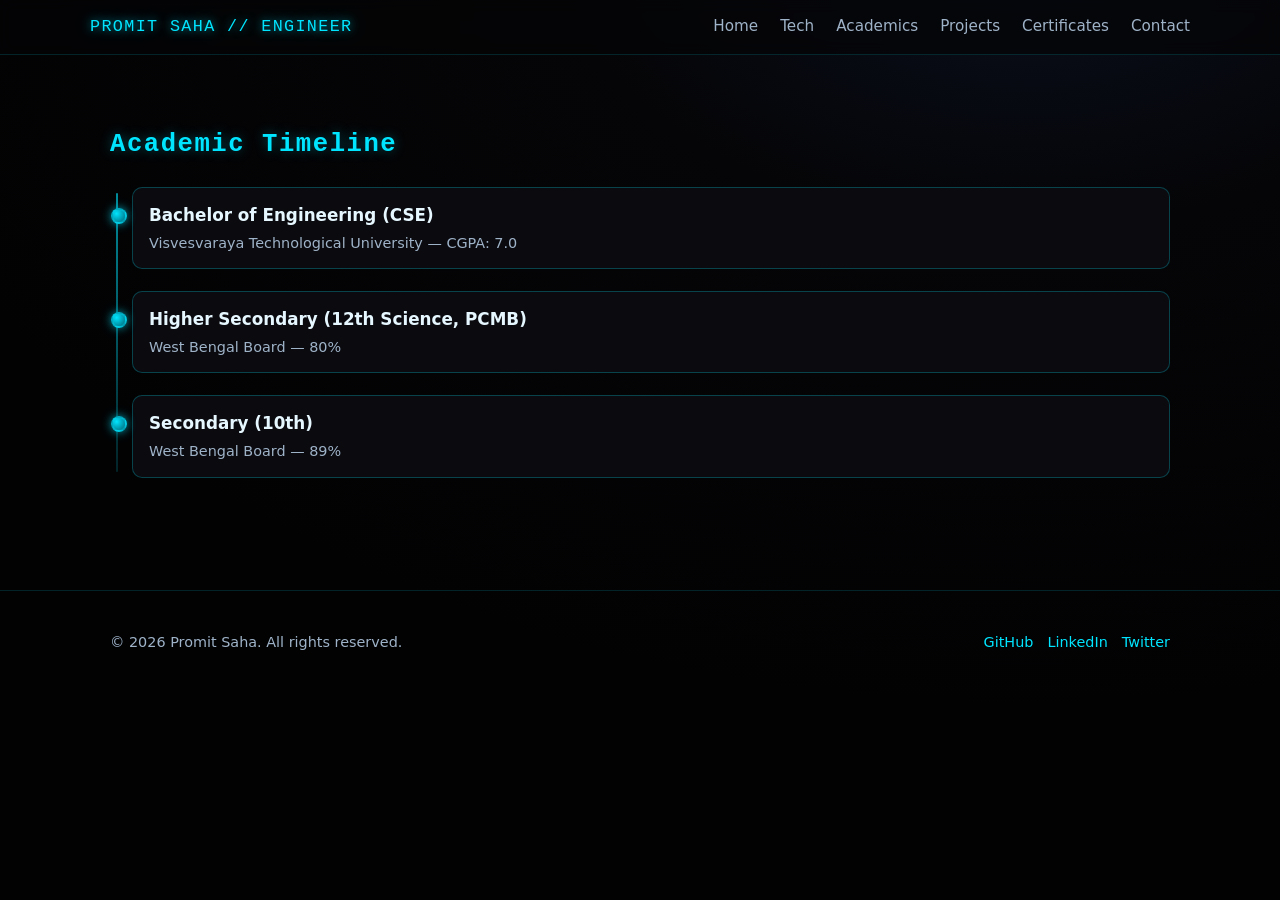
==== academics.html @ 59daf09c "these are few features files." ====
<!DOCTYPE html>
<html lang="en">
<head>
  <meta charset="UTF-8" />
  <title>Academics — Promit Saha</title>
  <meta name="viewport" content="width=device-width, initial-scale=1" />
  <link rel="stylesheet" href="style.css" />
</head>
<body>
  <header>
    <div class="container nav">
      <div class="brand">PROMIT SAHA // ENGINEER</div>
      <nav class="nav-links">
        <a href="index.html">Home</a>
        <a href="tech.html">Tech</a>
        <a href="academics.html">Academics</a>
        <a href="projects.html">Projects</a>
        <a href="certifications.html">Certificates</a>
        <a href="contact.html">Contact</a>
      </nav>
    </div>
  </header>

  <main>
    <section>
      <div class="container">
        <h2 class="section-title">Academic Timeline</h2>
        <div class="timeline">
          <div class="timeline-item">
            <div class="timeline-title">Bachelor of Engineering (CSE)</div>
            <div class="timeline-meta">Visvesvaraya Technological University — CGPA: 7.0</div>
          </div>
          <div class="timeline-item">
            <div class="timeline-title">Higher Secondary (12th Science, PCMB)</div>
            <div class="timeline-meta">West Bengal Board — 80%</div>
          </div>
          <div class="timeline-item">
            <div class="timeline-title">Secondary (10th)</div>
            <div class="timeline-meta">West Bengal Board — 89%</div>
          </div>
        </div>
      </div>
    </section>
  </main>

  <footer>
    <div class="container footer-content">
      <div>© 2026 Promit Saha. All rights reserved.</div>
      <div class="socials">
        <a href="https://github.com/ProleanMitrix" target="_blank" rel="noopener">GitHub</a>
        <a href="https://www.linkedin.com/in/promit-saha-55415b303" target="_blank" rel="noopener">LinkedIn</a>
        <a href="https://x.com/PromitKumarSah1" target="_blank" rel="noopener">Twitter</a>
      </div>
    </div>
  </footer>
</body>
</html>
---- style.css ----
:root {
  --bg: #050507;
  --bg-panel: #0a0a0f;
  --text: #e6f7ff;
  --muted: #9fb3c8;
  --accent: #00e5ff;
  --glow: 0 0 10px rgba(0, 229, 255, 0.6), 0 0 20px rgba(0, 229, 255, 0.3);
  --border: 1px solid rgba(0, 229, 255, 0.25);
  --font-mono: "Fira Code", "JetBrains Mono", "Consolas", "Courier New", monospace;
  --font-sans: system-ui, -apple-system, BlinkMacSystemFont, "Segoe UI", Roboto, "Helvetica Neue", Arial, sans-serif;
}

* {
  box-sizing: border-box;
  margin: 0;
  padding: 0;
}

html, body {
  height: 100%;
  background: radial-gradient(1200px 800px at 80% -10%, #0b1020 0%, #050507 40%, #020203 100%);
  color: var(--text);
  font-family: var(--font-sans);
  line-height: 1.55;
}

a {
  color: var(--accent);
  text-decoration: none;
}

a:hover {
  text-decoration: underline;
}

.container {
  max-width: 1100px;
  margin: 0 auto;
  padding: 0 20px;
}

/* Header & Nav */
header {
  position: sticky;
  top: 0;
  z-index: 50;
  background: rgba(5, 5, 7, 0.7);
  backdrop-filter: blur(8px);
  border-bottom: 1px solid rgba(0, 229, 255, 0.15);
}

.nav {
  display: flex;
  align-items: center;
  justify-content: space-between;
  padding: 14px 0;
}

.brand {
  font-family: var(--font-mono);
  font-size: 1.05rem;
  letter-spacing: 0.08em;
  color: var(--accent);
  text-shadow: var(--glow);
}

.nav-links {
  display: flex;
  gap: 22px;
  font-size: 0.95rem;
}

.nav-links a {
  color: var(--muted);
  cursor: pointer;
}

.nav-links a:hover {
  color: var(--accent);
  text-decoration: none;
}

/* Hero (Home page) */
.hero {
  position: relative;
  padding: 120px 0 80px;
  overflow: hidden;
}

.hero::before {
  content: "";
  position: absolute;
  inset: -40px -20px auto -20px;
  height: 220px;
  background:
    radial-gradient(600px 120px at 20% 0%, rgba(0, 229, 255, 0.18), transparent 60%),
    radial-gradient(500px 100px at 80% 0%, rgba(0, 153, 170, 0.15), transparent 60%);
  filter: blur(10px);
  pointer-events: none;
}

.hero-title {
  font-family: var(--font-mono);
  font-size: clamp(2.2rem, 5vw, 3.6rem);
  line-height: 1.1;
  letter-spacing: 0.04em;
  margin-bottom: 10px;
  text-shadow: 0 0 18px rgba(0, 229, 255, 0.35);
}

.hero-subtitle {
  font-size: clamp(1rem, 2.2vw, 1.25rem);
  color: var(--muted);
  max-width: 720px;
  margin-bottom: 28px;
}

/* Section list (Home page) */
.section-list {
  display: grid;
  grid-template-columns: repeat(auto-fit, minmax(220px, 1fr));
  gap: 16px;
  margin-top: 10px;
}

.section-link {
  display: block;
  background: var(--bg-panel);
  border: var(--border);
  border-radius: 12px;
  padding: 18px 16px;
  font-family: var(--font-mono);
  font-size: 1.05rem;
  color: var(--text);
  text-align: center;
  transition: transform 0.18s ease, box-shadow 0.18s ease, border-color 0.18s ease;
}

.section-link:hover {
  transform: translateY(-2px);
  border-color: rgba(0, 229, 255, 0.6);
  box-shadow: 0 0 14px rgba(0, 229, 255, 0.5), 0 0 26px rgba(0, 229, 255, 0.25);
  text-decoration: none;
}

/* Generic section styling */
section {
  padding: 70px 0;
}

.section-title {
  font-family: var(--font-mono);
  font-size: 1.6rem;
  letter-spacing: 0.06em;
  margin-bottom: 22px;
  color: var(--accent);
  text-shadow: 0 0 12px rgba(0, 229, 255, 0.35);
}

/* Tech Stack */
.tech-grid {
  display: grid;
  grid-template-columns: repeat(auto-fit, minmax(140px, 1fr));
  gap: 14px;
}

.tech-card {
  background: var(--bg-panel);
  border: var(--border);
  border-radius: 10px;
  padding: 16px 14px;
  text-align: center;
  font-family: var(--font-mono);
  font-size: 0.95rem;
  color: var(--text);
  transition: transform 0.18s ease, box-shadow 0.18s ease, border-color 0.18s ease;
}

.tech-card:hover {
  transform: translateY(-2px);
  border-color: rgba(0, 229, 255, 0.6);
  box-shadow: 0 0 14px rgba(0, 229, 255, 0.5), 0 0 26px rgba(0, 229, 255, 0.25);
}

/* Academic Timeline */
.timeline {
  position: relative;
  padding-left: 22px;
}

.timeline::before {
  content: "";
  position: absolute;
  left: 6px;
  top: 6px;
  bottom: 6px;
  width: 2px;
  background: linear-gradient(180deg, rgba(0, 229, 255, 0.6), rgba(0, 229, 255, 0.15));
  border-radius: 2px;
}

.timeline-item {
  position: relative;
  margin-bottom: 22px;
  padding: 14px 16px;
  background: var(--bg-panel);
  border: var(--border);
  border-radius: 10px;
}

.timeline-item::before {
  content: "";
  position: absolute;
  left: -22px;
  top: 20px;
  width: 12px;
  height: 12px;
  border-radius: 50%;
  background: radial-gradient(circle at 30% 30%, #00e5ff, #006677);
  box-shadow: 0 0 10px rgba(0, 229, 255, 0.7);
  border: 2px solid rgba(0, 229, 255, 0.35);
}

.timeline-title {
  font-weight: 700;
  font-size: 1.05rem;
  margin-bottom: 4px;
}

.timeline-meta {
  font-size: 0.9rem;
  color: var(--muted);
}

/* Projects */
.projects-grid {
  display: grid;
  grid-template-columns: repeat(auto-fit, minmax(260px, 1fr));
  gap: 18px;
}

.project-card {
  background: var(--bg-panel);
  border: var(--border);
  border-radius: 12px;
  padding: 18px;
  display: flex;
  flex-direction: column;
  gap: 10px;
  transition: transform 0.18s ease, box-shadow 0.18s ease, border-color 0.18s ease;
}

.project-card:hover {
  transform: translateY(-2px);
  border-color: rgba(0, 229, 255, 0.6);
  box-shadow: 0 0 14px rgba(0, 229, 255, 0.5), 0 0 26px rgba(0, 229, 255, 0.25);
}

.project-title {
  font-family: var(--font-mono);
  font-size: 1.1rem;
  color: var(--accent);
  text-shadow: 0 0 10px rgba(0, 229, 255, 0.35);
}

.project-desc {
  font-size: 0.95rem;
  color: var(--text);
}

.project-tags {
  display: flex;
  gap: 8px;
  flex-wrap: wrap;
  margin-top: 4px;
}

.tag {
  font-family: var(--font-mono);
  font-size: 0.75rem;
  padding: 4px 8px;
  border-radius: 6px;
  border: 1px solid rgba(0, 229, 255, 0.35);
  color: var(--accent);
  background: rgba(0, 229, 255, 0.06);
}

/* Certifications */
.cert-grid {
  display: grid;
  grid-template-columns: repeat(auto-fit, minmax(220px, 1fr));
  gap: 14px;
}

.cert-item {
  background: var(--bg-panel);
  border: var(--border);
  border-radius: 10px;
  padding: 14px 16px;
  font-family: var(--font-mono);
  font-size: 0.95rem;
  color: var(--text);
  transition: transform 0.18s ease, box-shadow 0.18s ease, border-color 0.18s ease;
}

.cert-item:hover {
  transform: translateY(-2px);
  border-color: rgba(0, 229, 255, 0.6);
  box-shadow: 0 0 14px rgba(0, 229, 255, 0.5), 0 0 26px rgba(0, 229, 255, 0.25);
}

/* Contact button */
.btn {
  display: inline-block;
  padding: 10px 18px;
  border-radius: 6px;
  font-weight: 600;
  font-size: 0.95rem;
  border: var(--border);
  background: linear-gradient(180deg, rgba(0, 229, 255, 0.08), rgba(0, 229, 255, 0.02));
  color: var(--accent);
  box-shadow: var(--glow);
  transition: transform 0.18s ease, box-shadow 0.18s ease, background 0.18s ease;
}

.btn:hover {
  transform: translateY(-1px);
  box-shadow: 0 0 16px rgba(0, 229, 255, 0.8), 0 0 28px rgba(0, 229, 255, 0.45);
  background: linear-gradient(180deg, rgba(0, 229, 255, 0.14), rgba(0, 229, 255, 0.04));
  text-decoration: none;
}

/* Footer */
footer {
  padding: 40px 0 60px;
  border-top: 1px solid rgba(0, 229, 255, 0.15);
  margin-top: 20px;
  color: var(--muted);
  font-size: 0.9rem;
}

.footer-content {
  display: flex;
  justify-content: space-between;
  align-items: center;
  gap: 16px;
  flex-wrap: wrap;
}

.socials {
  display: flex;
  gap: 14px;
}

.socials a {
  color: var(--accent);
}

/* Responsive */
@media (max-width: 640px) {
  .nav-links {
    gap: 14px;
    font-size: 0.85rem;
  }

  .hero {
    padding-top: 90px;
  }

  .hero-cta {
    flex-direction: column;
    align-items: stretch;
  }

  .btn {
    text-align: center;
  }
}
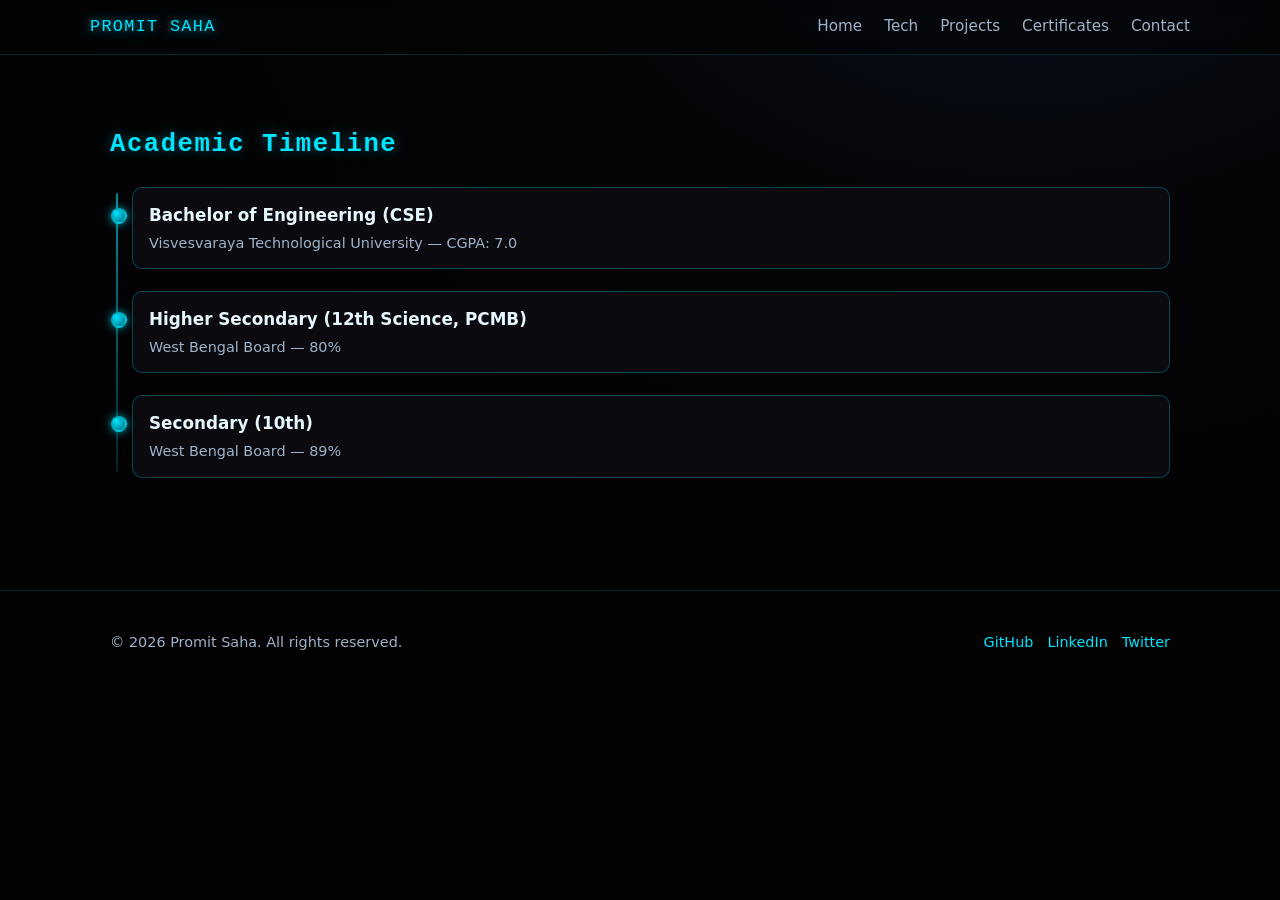
==== commit 9c319dd8: "from index file I remove "Home" header button, from tech file I remove "Tech" header button,  from p" ====
--- a/academics.html
+++ b/academics.html
@@ -9,11 +9,10 @@
 <body>
   <header>
     <div class="container nav">
-      <div class="brand">PROMIT SAHA // ENGINEER</div>
+      <div class="brand">PROMIT SAHA </div>
       <nav class="nav-links">
         <a href="index.html">Home</a>
         <a href="tech.html">Tech</a>
-        <a href="academics.html">Academics</a>
         <a href="projects.html">Projects</a>
         <a href="certifications.html">Certificates</a>
         <a href="contact.html">Contact</a>
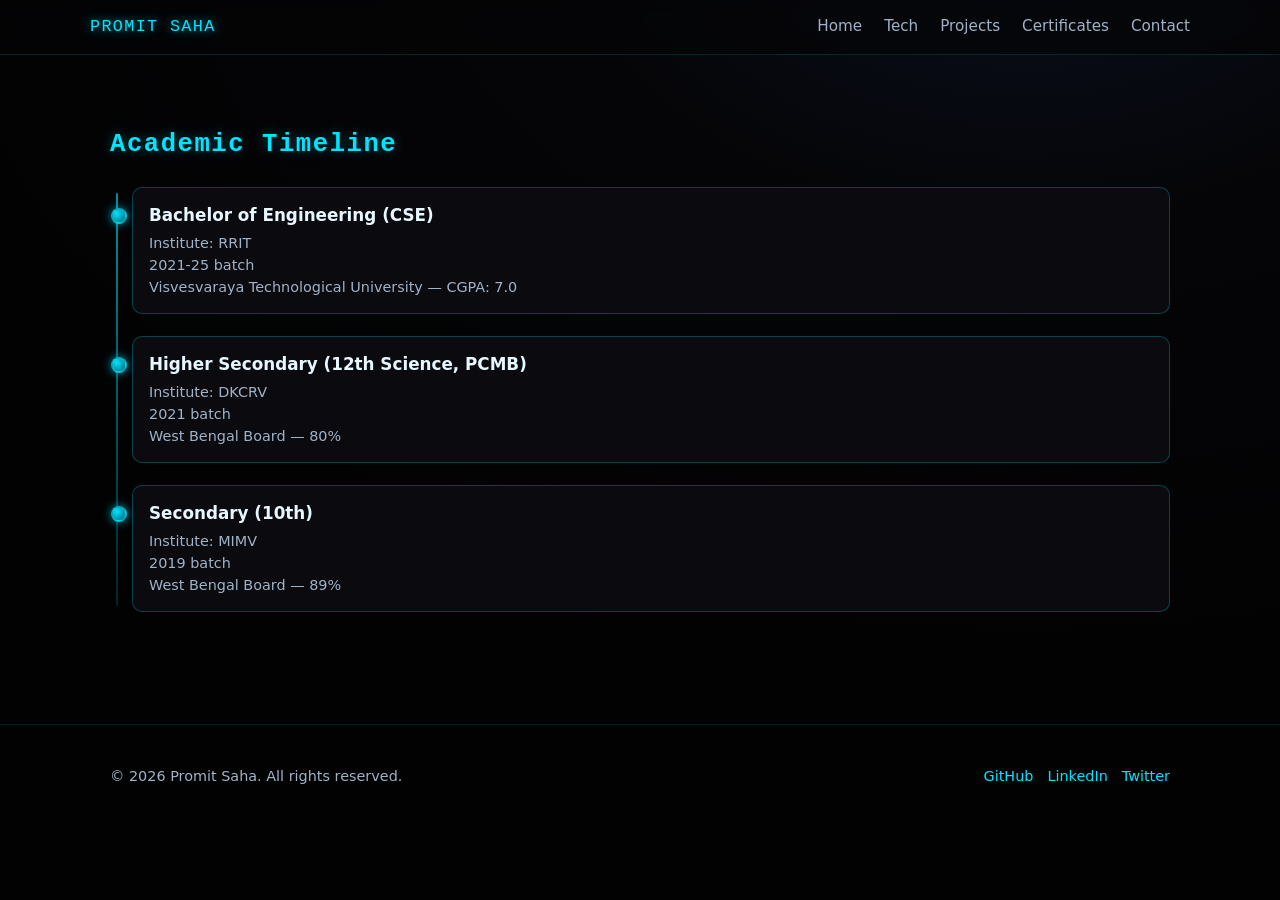
==== commit 47d899da: "14th time" ====
--- a/academics.html
+++ b/academics.html
@@ -4,7 +4,7 @@
   <meta charset="UTF-8" />
   <title>Academics — Promit Saha</title>
   <meta name="viewport" content="width=device-width, initial-scale=1" />
-  <link rel="stylesheet" href="style.css" />
+  <link rel="stylesheet" href="style.css?v=2" />
 </head>
 <body>
   <header>
@@ -27,14 +27,20 @@
         <div class="timeline">
           <div class="timeline-item">
             <div class="timeline-title">Bachelor of Engineering (CSE)</div>
+            <div class="timeline-meta">Institute: RRIT</div>
+            <div class="timeline-meta">2021-25 batch</div>
             <div class="timeline-meta">Visvesvaraya Technological University — CGPA: 7.0</div>
           </div>
           <div class="timeline-item">
             <div class="timeline-title">Higher Secondary (12th Science, PCMB)</div>
+            <div class="timeline-meta">Institute: DKCRV</div>
+            <div class="timeline-meta">2021 batch</div>
             <div class="timeline-meta">West Bengal Board — 80%</div>
           </div>
           <div class="timeline-item">
             <div class="timeline-title">Secondary (10th)</div>
+            <div class="timeline-meta">Institute: MIMV</div>
+            <div class="timeline-meta">2019 batch</div>
             <div class="timeline-meta">West Bengal Board — 89%</div>
           </div>
         </div>
--- a/style.css
+++ b/style.css
@@ -115,6 +115,132 @@
   margin-bottom: 28px;
 }
 
+.hero {
+  position: relative;
+  padding: 120px 0 80px;
+  overflow: hidden;
+}
+
+.hero::before {
+  content: "";
+  position: absolute;
+  inset: -40px -20px auto -20px;
+  height: 220px;
+  background:
+    radial-gradient(600px 120px at 20% 0%, rgba(0, 229, 255, 0.18), transparent 60%),
+    radial-gradient(500px 100px at 80% 0%, rgba(0, 153, 170, 0.15), transparent 60%);
+  filter: blur(10px);
+  pointer-events: none;
+}
+
+.hero-title {
+  font-family: var(--font-mono);
+  font-size: clamp(2.2rem, 5vw, 3.6rem);
+  line-height: 1.1;
+  letter-spacing: 0.04em;
+  margin-bottom: 10px;
+  text-shadow: 0 0 18px rgba(0, 229, 255, 0.35);
+}
+
+.hero-subtitle {
+  font-size: clamp(1rem, 2.2vw, 1.25rem);
+  color: var(--muted);
+  max-width: 720px;
+  margin-bottom: 28px;
+}
+
+/* Home hero with profile photo */
+.hero-layout {
+  display: grid;
+  grid-template-columns: minmax(0, 1fr) minmax(260px, 360px);
+  align-items: center;
+  gap: 50px;
+  position: relative;
+  z-index: 1;
+}
+
+.hero-content {
+  min-width: 0;
+}
+
+.hero-description {
+  max-width: 650px;
+  color: var(--muted);
+  font-size: 0.98rem;
+  margin: -10px 0 28px;
+}
+
+.profile-visual {
+  display: flex;
+  flex-direction: column;
+  align-items: center;
+  justify-content: center;
+  gap: 18px;
+}
+
+.profile-ring {
+  width: min(300px, 72vw);
+  height: min(300px, 72vw);
+  aspect-ratio: 1 / 1;
+  flex: 0 0 auto;
+  padding: 7px;
+  overflow: hidden;
+  border-radius: 50%;
+
+  background: conic-gradient(
+    from 0deg,
+    transparent,
+    var(--accent),
+    transparent 35%,
+    #168bff,
+    transparent 70%,
+    var(--accent)
+  );
+
+  box-shadow:
+    0 0 18px rgba(0, 229, 255, 0.55),
+    0 0 45px rgba(0, 229, 255, 0.22),
+    inset 0 0 15px rgba(0, 229, 255, 0.35);
+
+  animation: rotate-ring 9s linear infinite;
+}
+
+.profile-image {
+  display: block;
+  width: 100%;
+  height: 100%;
+  min-width: 0;
+  min-height: 0;
+  object-fit: cover;
+  object-position: center;
+  overflow: hidden;
+  border: 5px solid #050507;
+  border-radius: 50%;
+  filter: contrast(1.05) saturate(1.05);
+
+  animation: counter-rotate-image 9s linear infinite;
+}
+
+@keyframes rotate-ring {
+  from {
+    transform: rotate(0deg);
+  }
+
+  to {
+    transform: rotate(360deg);
+  }
+}
+
+@keyframes counter-rotate-image {
+  from {
+    transform: rotate(0deg);
+  }
+
+  to {
+    transform: rotate(-360deg);
+  }
+}
+
 /* Section list (Home page) */
 .section-list {
   display: grid;
@@ -125,22 +251,72 @@
 
 .section-link {
   display: block;
-  background: var(--bg-panel);
+  padding: 18px 16px;
+  border-radius: 10px;
   border: var(--border);
-  border-radius: 12px;
-  padding: 18px 16px;
+
+  background: linear-gradient(
+    180deg,
+    rgba(0, 229, 255, 0.08),
+    rgba(0, 229, 255, 0.02)
+  );
+
+  color: var(--accent);
   font-family: var(--font-mono);
   font-size: 1.05rem;
-  color: var(--text);
+  font-weight: 600;
+  letter-spacing: 0.03em;
   text-align: center;
-  transition: transform 0.18s ease, box-shadow 0.18s ease, border-color 0.18s ease;
-}
+
+  box-shadow: var(--glow);
+
+  transition:
+    transform 0.18s ease,
+    box-shadow 0.18s ease,
+    background 0.18s ease;
+}
+
+
+/* Cyan shine travelling across the button */
+.section-link::before {
+  content: "";
+  position: absolute;
+  top: 0;
+  left: -130%;
+  width: 70%;
+  height: 100%;
+  transform: skewX(-22deg);
+  background: linear-gradient(
+    90deg,
+    transparent,
+    rgba(255, 255, 255, 0.34),
+    transparent
+  );
+  transition: left 0.55s ease;
+}
+
 
 .section-link:hover {
   transform: translateY(-2px);
-  border-color: rgba(0, 229, 255, 0.6);
-  box-shadow: 0 0 14px rgba(0, 229, 255, 0.5), 0 0 26px rgba(0, 229, 255, 0.25);
+  background: linear-gradient(
+    180deg,
+    rgba(0, 229, 255, 0.14),
+    rgba(0, 229, 255, 0.04)
+  );
+
+  box-shadow:
+    0 0 16px rgba(0, 229, 255, 0.8),
+    0 0 28px rgba(0, 229, 255, 0.45);
+
   text-decoration: none;
+}
+
+.section-link:hover::before {
+  left: 145%;
+}
+
+.section-link:active {
+  transform: translateY(0);
 }
 
 /* Generic section styling */
@@ -375,4 +551,53 @@
   .btn {
     text-align: center;
   }
+}
+
+/* Tablet and mobile layout */
+@media (max-width: 800px) {
+  .hero-layout {
+    grid-template-columns: 1fr;
+    gap: 38px;
+    text-align: center;
+  }
+
+  .hero-content {
+    display: flex;
+    flex-direction: column;
+    align-items: center;
+  }
+
+  .hero-subtitle,
+  .hero-description {
+    margin-left: auto;
+    margin-right: auto;
+  }
+
+  .section-list {
+    width: 100%;
+  }
+
+  .profile-visual {
+    order: -1;
+  }
+
+  .profile-ring {
+  width: min(240px, 64vw);
+  height: min(240px, 64vw);
+  aspect-ratio: 1 / 1;
+}
+}
+
+@media (max-width: 640px) {
+  .section-link {
+    padding: 20px 16px;
+    font-size: 1rem;
+  }
+}
+
+@media (prefers-reduced-motion: reduce) {
+  .profile-ring,
+  .profile-image {
+    animation: none;
+  }
 }
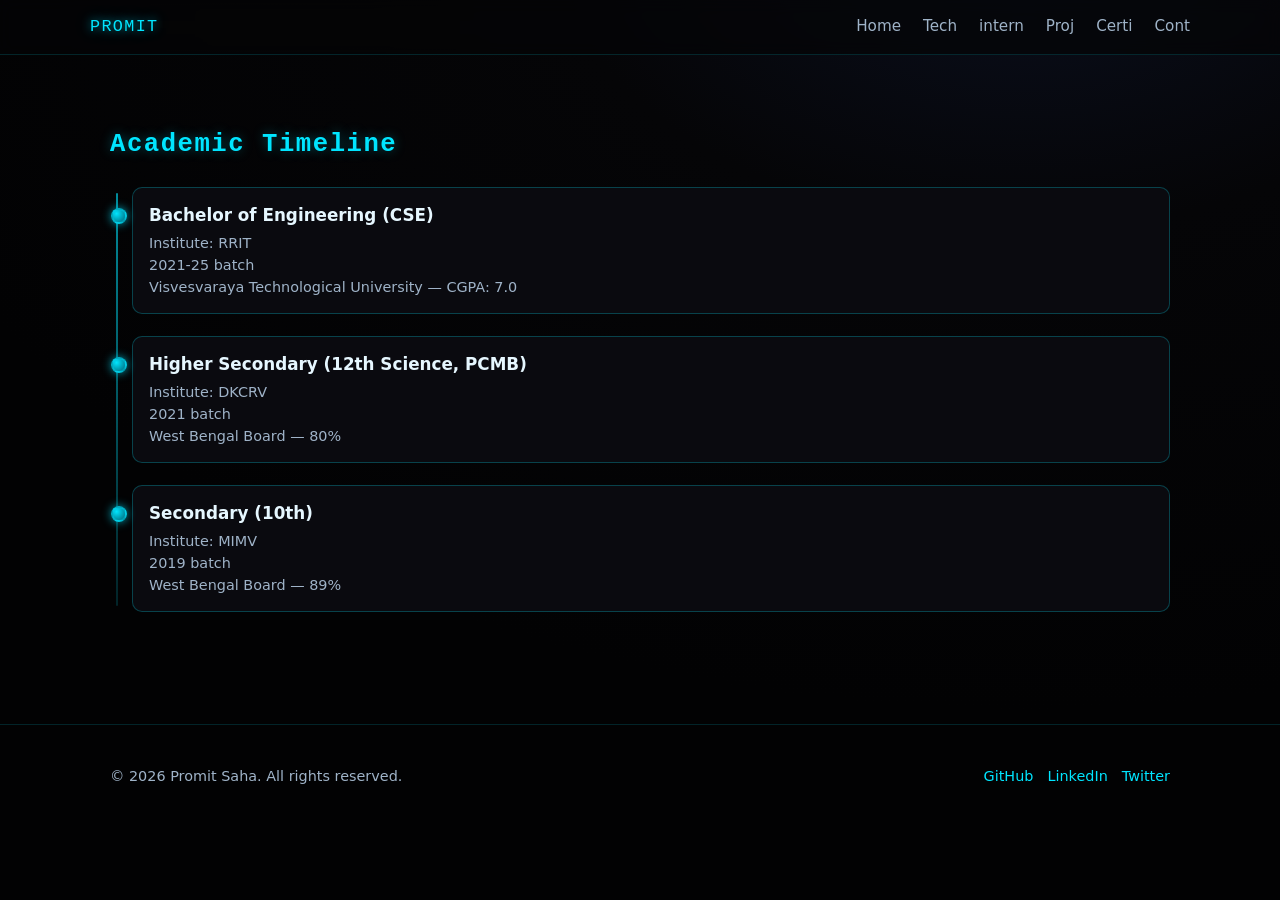
==== commit 76927ca3: "28th times" ====
--- a/academics.html
+++ b/academics.html
@@ -9,13 +9,14 @@
 <body>
   <header>
     <div class="container nav">
-      <div class="brand">PROMIT SAHA </div>
+      <div class="brand">PROMIT </div>
       <nav class="nav-links">
         <a href="index.html">Home</a>
         <a href="tech.html">Tech</a>
-        <a href="projects.html">Projects</a>
-        <a href="certifications.html">Certificates</a>
-        <a href="contact.html">Contact</a>
+        <a href="tech.html">intern</a>
+        <a href="projects.html">Proj</a>
+        <a href="certifications.html">Certi</a>
+        <a href="contact.html">Cont</a>
       </nav>
     </div>
   </header>
--- a/style.css
+++ b/style.css
@@ -241,7 +241,6 @@
   }
 }
 
-/* Section list (Home page) */
 .section-list {
   display: grid;
   grid-template-columns: repeat(auto-fit, minmax(220px, 1fr));
@@ -297,7 +296,7 @@
 
 
 .section-link:hover {
-  transform: translateY(-2px);
+  transform: translateY (-5px);
   background: linear-gradient(
     180deg,
     rgba(0, 229, 255, 0.14),
@@ -318,7 +317,6 @@
 .section-link:active {
   transform: translateY(0);
 }
-
 /* Generic section styling */
 section {
   padding: 70px 0;
@@ -588,13 +586,6 @@
 }
 }
 
-@media (max-width: 640px) {
-  .section-link {
-    padding: 20px 16px;
-    font-size: 1rem;
-  }
-}
-
 @media (prefers-reduced-motion: reduce) {
   .profile-ring,
   .profile-image {
